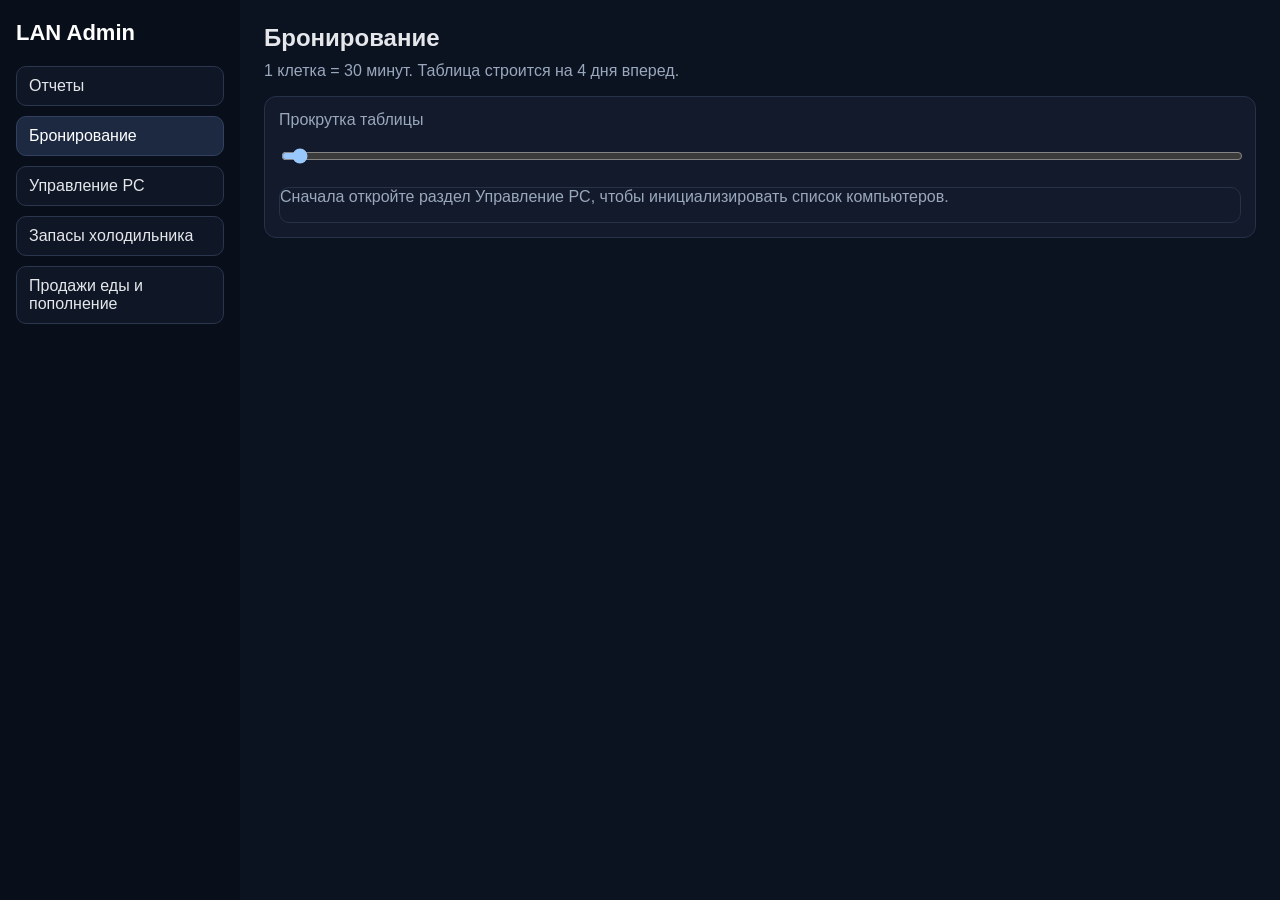
==== booking.html @ 27ac9f73 "Add files via upload" ====
<!doctype html>
<html lang="ru">
  <head>
    <meta charset="UTF-8" />
    <meta name="viewport" content="width=device-width, initial-scale=1.0" />
    <title>Бронирование | LAN Admin</title>
    <link rel="stylesheet" href="styles.css" />
  </head>
  <body>
    <div class="app">
      <aside class="sidebar">
        <h1>LAN Admin</h1>
        <nav class="menu">
          <a class="menu-link" href="reports.html">Отчеты</a>
          <a class="menu-link active" href="booking.html">Бронирование</a>
          <a class="menu-link" href="pcs.html">Управление PC</a>
          <a class="menu-link" href="fridge.html">Запасы холодильника</a>
          <a class="menu-link" href="sales.html">Продажи еды и пополнение </a>
        </nav>
      </aside>
      <main class="content">
        <h2>Бронирование</h2>
        <p class="hint">1 клетка = 30 минут. Таблица строится на 4 дня вперед.</p>
        <div class="panel booking-panel">
          <div class="booking-slider-wrap">
            <label for="bookingScroll" class="hint">Прокрутка таблицы</label>
            <input id="bookingScroll" class="booking-scroll" type="range" min="0" max="0" value="0" step="1" />
          </div>
          <div id="bookingGrid" class="booking-grid booking-window"></div>
        </div>
      </main>
    </div>
    <script src="scripts/booking.js"></script>
  </body>
</html>
---- styles.css ----
:root {
  color-scheme: dark;
  --bg: #0b1220;
  --panel: #121a2b;
  --line: #263248;
  --text: #e5e7eb;
  --muted: #9aa8bd;
  --primary: #ef4444;
  --primary-soft: #3a1d28;
  --ok: #16a34a;
  --warn: #f59e0b;
  --error: #dc2626;
}

* {
  box-sizing: border-box;
}

body {
  margin: 0;
  font-family: "Segoe UI", Arial, sans-serif;
  background: var(--bg);
  color: var(--text);
}

.app {
  display: grid;
  grid-template-columns: 240px 1fr;
  min-height: 100vh;
}

.sidebar {
  background: #090f1a;
  color: #fff;
  padding: 20px 16px;
}

.sidebar h1 {
  margin: 0 0 20px;
  font-size: 22px;
}

.menu {
  display: grid;
  gap: 10px;
}

.menu-btn,
.menu-link {
  border: 1px solid #2a364e;
  background: #0f1726;
  color: #e5e7eb;
  padding: 10px 12px;
  border-radius: 10px;
  cursor: pointer;
  text-align: left;
  text-decoration: none;
  display: block;
}

.menu-btn.active,
.menu-link.active {
  background: #1c2940;
  border-color: #31415f;
  color: #fff;
}

.content {
  padding: 24px;
}

.page {
  display: none;
}

.page.active {
  display: block;
}

h2 {
  margin: 0 0 10px;
}

.hint {
  margin-top: 0;
  color: var(--muted);
}

.cards {
  display: grid;
  grid-template-columns: repeat(auto-fit, minmax(180px, 1fr));
  gap: 12px;
  margin: 14px 0;
}

.card,
.panel {
  background: var(--panel);
  border: 1px solid var(--line);
  border-radius: 12px;
  padding: 14px;
}

.card p {
  margin: 0;
  color: var(--muted);
}

.card h3 {
  margin: 8px 0 0;
  font-size: 24px;
}

.report-form {
  display: grid;
  gap: 12px;
  max-width: 420px;
}

.report-form label {
  display: grid;
  gap: 6px;
  font-size: 14px;
}

input,
button,
select {
  border: 1px solid var(--line);
  border-radius: 8px;
  padding: 10px;
  font-size: 14px;
  background: #0e1626;
  color: var(--text);
}

button {
  cursor: pointer;
  background: var(--primary);
  color: #fff;
  border-color: var(--primary);
  transition: all 0.2s ease;
  font-weight: 500;
}

button:hover {
  opacity: 0.9;
  transform: translateY(-1px);
  box-shadow: 0 4px 12px rgba(239, 68, 68, 0.3);
}

button:active {
  transform: translateY(0);
}

button:disabled {
  opacity: 0.5;
  cursor: not-allowed;
  transform: none;
  box-shadow: none;
}

.booking-grid {
  overflow-x: auto;
}

.booking-panel {
  display: grid;
  gap: 10px;
}

.booking-slider-wrap {
  display: grid;
  gap: 6px;
}

.booking-scroll {
  width: 100%;
}

.booking-window {
  max-height: 72vh;
  overflow: auto;
  border: 1px solid var(--line);
  border-radius: 10px;
}

.booking-table {
  border-collapse: collapse;
  width: max-content;
  min-width: 100%;
}

.booking-table th,
.booking-table td {
  border: 1px solid var(--line);
  padding: 0;
  min-width: 46px;
  height: 34px;
  text-align: center;
  font-size: 12px;
}

.booking-table thead th {
  background: #162237;
  position: sticky;
  top: 0;
  z-index: 1;
}

.booking-table thead .date-header {
  top: 0;
  z-index: 4;
}

.booking-table thead tr:nth-child(2) th {
  top: 34px;
  z-index: 3;
}

.booking-table .row-label {
  min-width: 85px;
  background: #162237;
  position: sticky;
  left: 0;
  z-index: 5;
}

.slot {
  background: #111a2c;
  cursor: pointer;
}

.slot.selected {
  background: var(--primary-soft);
}

.slot.booked {
  background: #1f3b2f;
}

.booking-table tr.pc-busy .row-label {
  background: #5b1d2a;
  color: #fecdd3;
}

.slot.busy-pc {
  background: #5b1d2a;
}

.slot.busy-pc.booked {
  background: #7f1d1d;
}

.pc-table {
  width: 100%;
  border-collapse: collapse;
}

.pc-table th,
.pc-table td {
  text-align: left;
  padding: 10px;
  border-bottom: 1px solid var(--line);
}

.pc-cards {
  display: grid;
  grid-template-columns: repeat(auto-fill, minmax(220px, 1fr));
  gap: 12px;
}

.tier-section {
  margin-bottom: 18px;
}

.tier-header {
  margin-bottom: 8px;
  padding: 8px 10px;
  border: 1px solid var(--line);
  border-radius: 8px;
  background: #121d2f;
}

.tier-header h3 {
  margin: 0;
  font-size: 15px;
}

.pc-card {
  background: #152033;
  border: 1px solid #2a3852;
  border-radius: 8px;
  padding: 10px;
}

.pc-card-top {
  display: flex;
  justify-content: space-between;
  align-items: center;
  margin-bottom: 8px;
}

.pc-name {
  margin: 0;
  font-size: 15px;
  font-weight: 700;
}

.pc-meta {
  color: var(--muted);
  font-size: 12px;
  margin: 0 0 8px;
}

.pc-balance {
  margin: 0 0 8px;
  font-size: 13px;
}

.pc-time,
.pc-note {
  margin: 0 0 6px;
  font-size: 12px;
  color: var(--muted);
}

.pc-booking {
  margin: 0 0 6px;
  font-size: 12px;
  color: #93c5fd;
}

.pc-actions {
  display: grid;
  grid-template-columns: 1fr 1fr;
  gap: 8px;
  align-items: start;
}

.pc-actions button {
  padding: 8px;
  font-size: 12px;
}

.topup-group {
  display: grid;
  grid-template-columns: 1fr;
  gap: 6px;
}

.topup-input {
  width: 100%;
  background: #0e1626;
  color: var(--text);
}

.minutes-input {
  width: 100%;
}

.input-hint {
  color: var(--muted);
  font-size: 11px;
}

.menu-wrapper {
  position: relative;
}

.menu-open-btn {
  width: 100%;
}

.pc-dropdown {
  position: absolute;
  top: calc(100% + 6px);
  right: 0;
  background: #111a2c;
  border: 1px solid var(--line);
  border-radius: 8px;
  box-shadow: 0 8px 24px rgba(0, 0, 0, 0.4);
  min-width: 190px;
  z-index: 20;
  padding: 6px;
}

.pc-dropdown.hidden {
  display: none;
}

.dropdown-item {
  width: 100%;
  background: #111a2c;
  color: var(--text);
  border: 0;
  border-radius: 6px;
  text-align: left;
  padding: 8px;
}

.dropdown-item:hover {
  background: #1c2940;
}

.stock-table {
  width: 100%;
  border-collapse: collapse;
}

.stock-table th,
.stock-table td {
  text-align: left;
  padding: 10px;
  border-bottom: 1px solid var(--line);
}

.stock-table thead th {
  background: #162237;
}

.sales-grid {
  display: grid;
  grid-template-columns: repeat(auto-fill, minmax(220px, 1fr));
  gap: 10px;
}

.sales-layout {
  display: grid;
  grid-template-columns: 1fr 320px;
  gap: 14px;
  align-items: start;
}

.sale-card {
  background: linear-gradient(145deg, #1a2332, #0f1823);
  border: 1px solid var(--line);
  border-radius: 12px;
  padding: 16px;
  transition: all 0.3s ease;
  box-shadow: 0 4px 12px rgba(0, 0, 0, 0.3);
}

.sale-card:hover {
  transform: translateY(-2px);
  box-shadow: 0 8px 24px rgba(0, 0, 0, 0.4);
  border-color: #3a4a63;
}

.sale-photo {
  width: 100%;
  height: 200px;
  object-fit: cover;
  border-radius: 10px;
  margin-bottom: 12px;
  border: 2px solid #2a3852;
  box-shadow: 0 4px 8px rgba(0, 0, 0, 0.2);
  transition: all 0.3s ease;
}

.sale-photo:hover {
  transform: scale(1.02);
  box-shadow: 0 6px 12px rgba(0, 0, 0, 0.3);
}

.sale-card h4 {
  margin: 0 0 8px;
  font-size: 16px;
  font-weight: 600;
  color: #fff;
  text-align: center;
}

.sale-card p {
  margin: 0 0 8px;
  color: #b8c5d6;
  font-size: 14px;
  text-align: center;
}

.sale-controls {
  display: grid;
  grid-template-columns: 80px 1fr;
  gap: 10px;
  align-items: center;
  margin-top: 12px;
}

.sale-qty {
  background: #0e1626;
  border: 1px solid #2a3852;
  color: #fff;
  border-radius: 6px;
  padding: 8px;
  text-align: center;
  font-size: 14px;
  transition: all 0.2s ease;
}

.sale-qty:focus {
  outline: none;
  border-color: var(--primary);
  box-shadow: 0 0 0 2px rgba(239, 68, 68, 0.2);
}

.add-cart-btn {
  background: linear-gradient(145deg, #16a34a, #15803d);
  border: none;
  color: #fff;
  border-radius: 6px;
  padding: 8px 12px;
  font-size: 13px;
  font-weight: 600;
  transition: all 0.2s ease;
}

.add-cart-btn:hover:not(:disabled) {
  background: linear-gradient(145deg, #15803d, #166534);
  transform: translateY(-1px);
  box-shadow: 0 4px 12px rgba(22, 163, 74, 0.3);
}

.add-cart-btn:disabled {
  background: #374151;
  cursor: not-allowed;
  transform: none;
  box-shadow: none;
}

.checkout-panel {
  position: sticky;
  top: 16px;
}

.cart-items {
  display: grid;
  gap: 6px;
  margin-bottom: 10px;
  max-height: 220px;
  overflow: auto;
}

.cart-row {
  display: flex;
  justify-content: space-between;
  border-bottom: 1px solid var(--line);
  padding-bottom: 4px;
  font-size: 13px;
}

.value-positive {
  color: var(--ok);
  font-weight: 600;
}

.home-grid {
  display: grid;
  gap: 12px;
  grid-template-columns: repeat(auto-fit, minmax(220px, 1fr));
}

.home-link {
  background: var(--panel);
  border: 1px solid var(--line);
  border-radius: 12px;
  padding: 16px;
  text-decoration: none;
  color: var(--text);
}

.home-link h3 {
  margin: 0 0 8px;
}

.home-link p {
  margin: 0;
  color: var(--muted);
}

.status {
  padding: 4px 8px;
  border-radius: 999px;
  font-size: 12px;
  color: #fff;
}

.status.free {
  background: var(--ok);
}

.status.busy {
  background: var(--warn);
}

.status.offline {
  background: var(--error);
}

@media (max-width: 860px) {
  .app {
    grid-template-columns: 1fr;
  }

  .sidebar {
    padding-bottom: 12px;
  }

  .menu {
    grid-template-columns: repeat(5, minmax(0, 1fr));
  }

  .menu-btn,
  .menu-link {
    text-align: center;
  }

  .sales-layout {
    grid-template-columns: 1fr;
  }
}
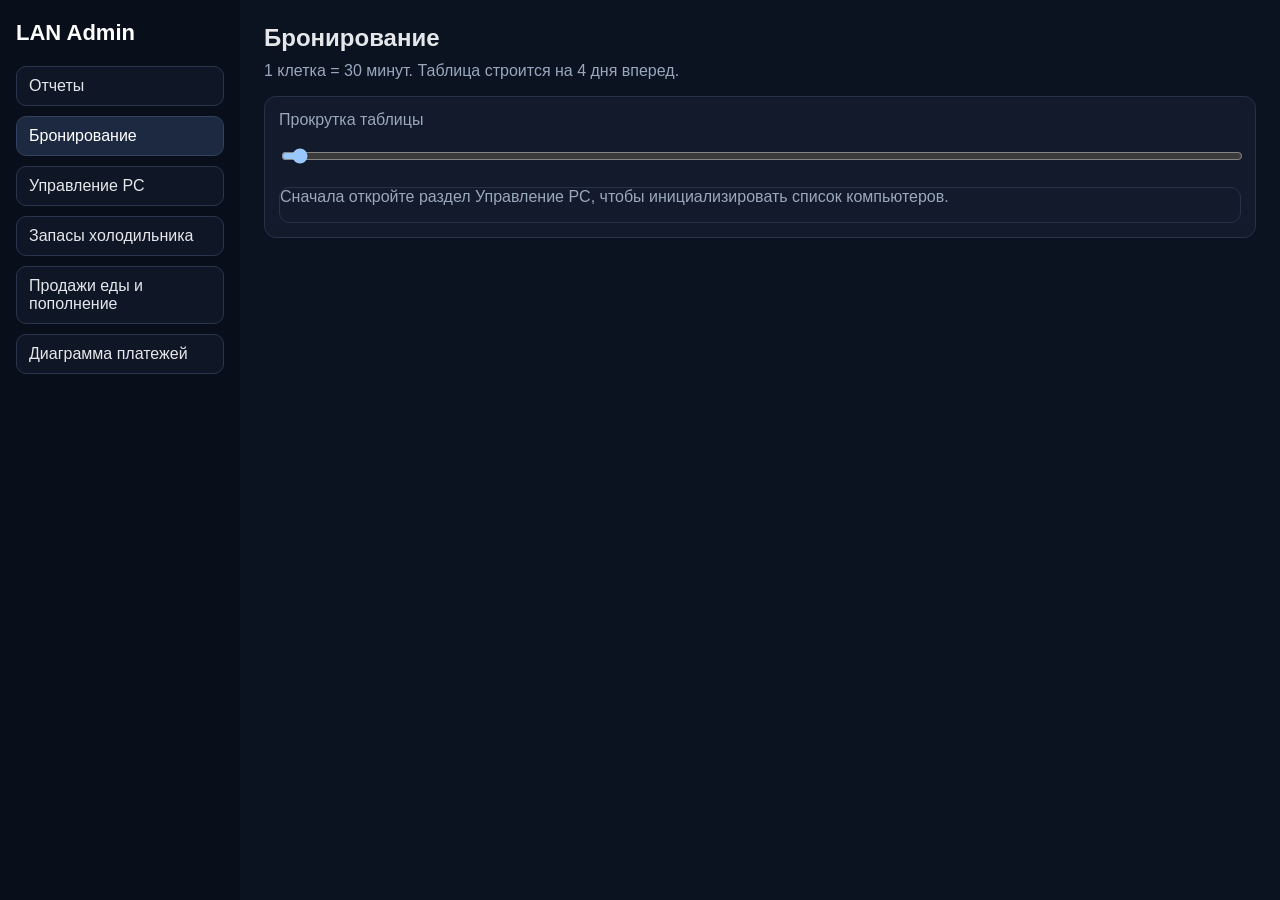
==== commit 13621ab4: "Add files via upload" ====
--- a/booking.html
+++ b/booking.html
@@ -15,7 +15,8 @@
           <a class="menu-link active" href="booking.html">Бронирование</a>
           <a class="menu-link" href="pcs.html">Управление PC</a>
           <a class="menu-link" href="fridge.html">Запасы холодильника</a>
-          <a class="menu-link" href="sales.html">Продажи еды и пополнение </a>
+          <a class="menu-link" href="sales.html">Продажи еды и пополнение</a>
+          <a class="menu-link" href="diagram.html">Диаграмма платежей</a>
         </nav>
       </aside>
       <main class="content">
